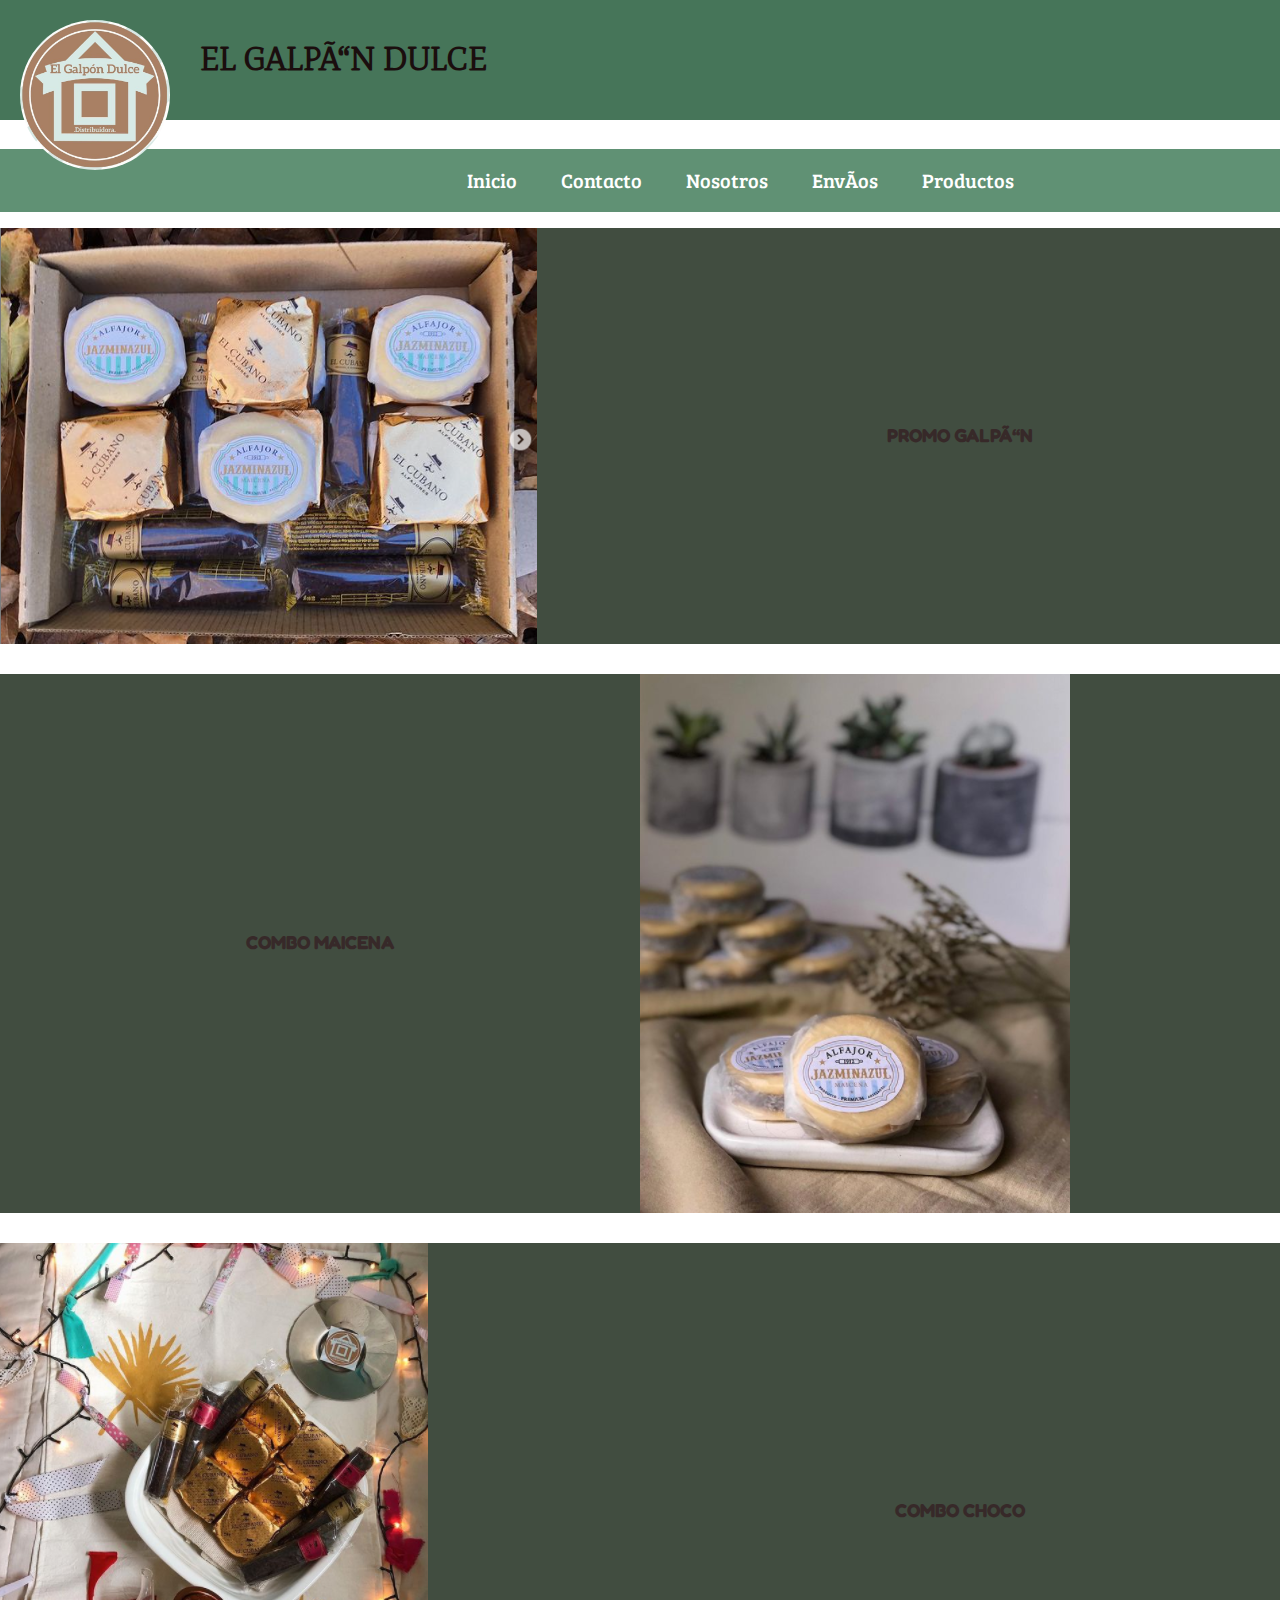
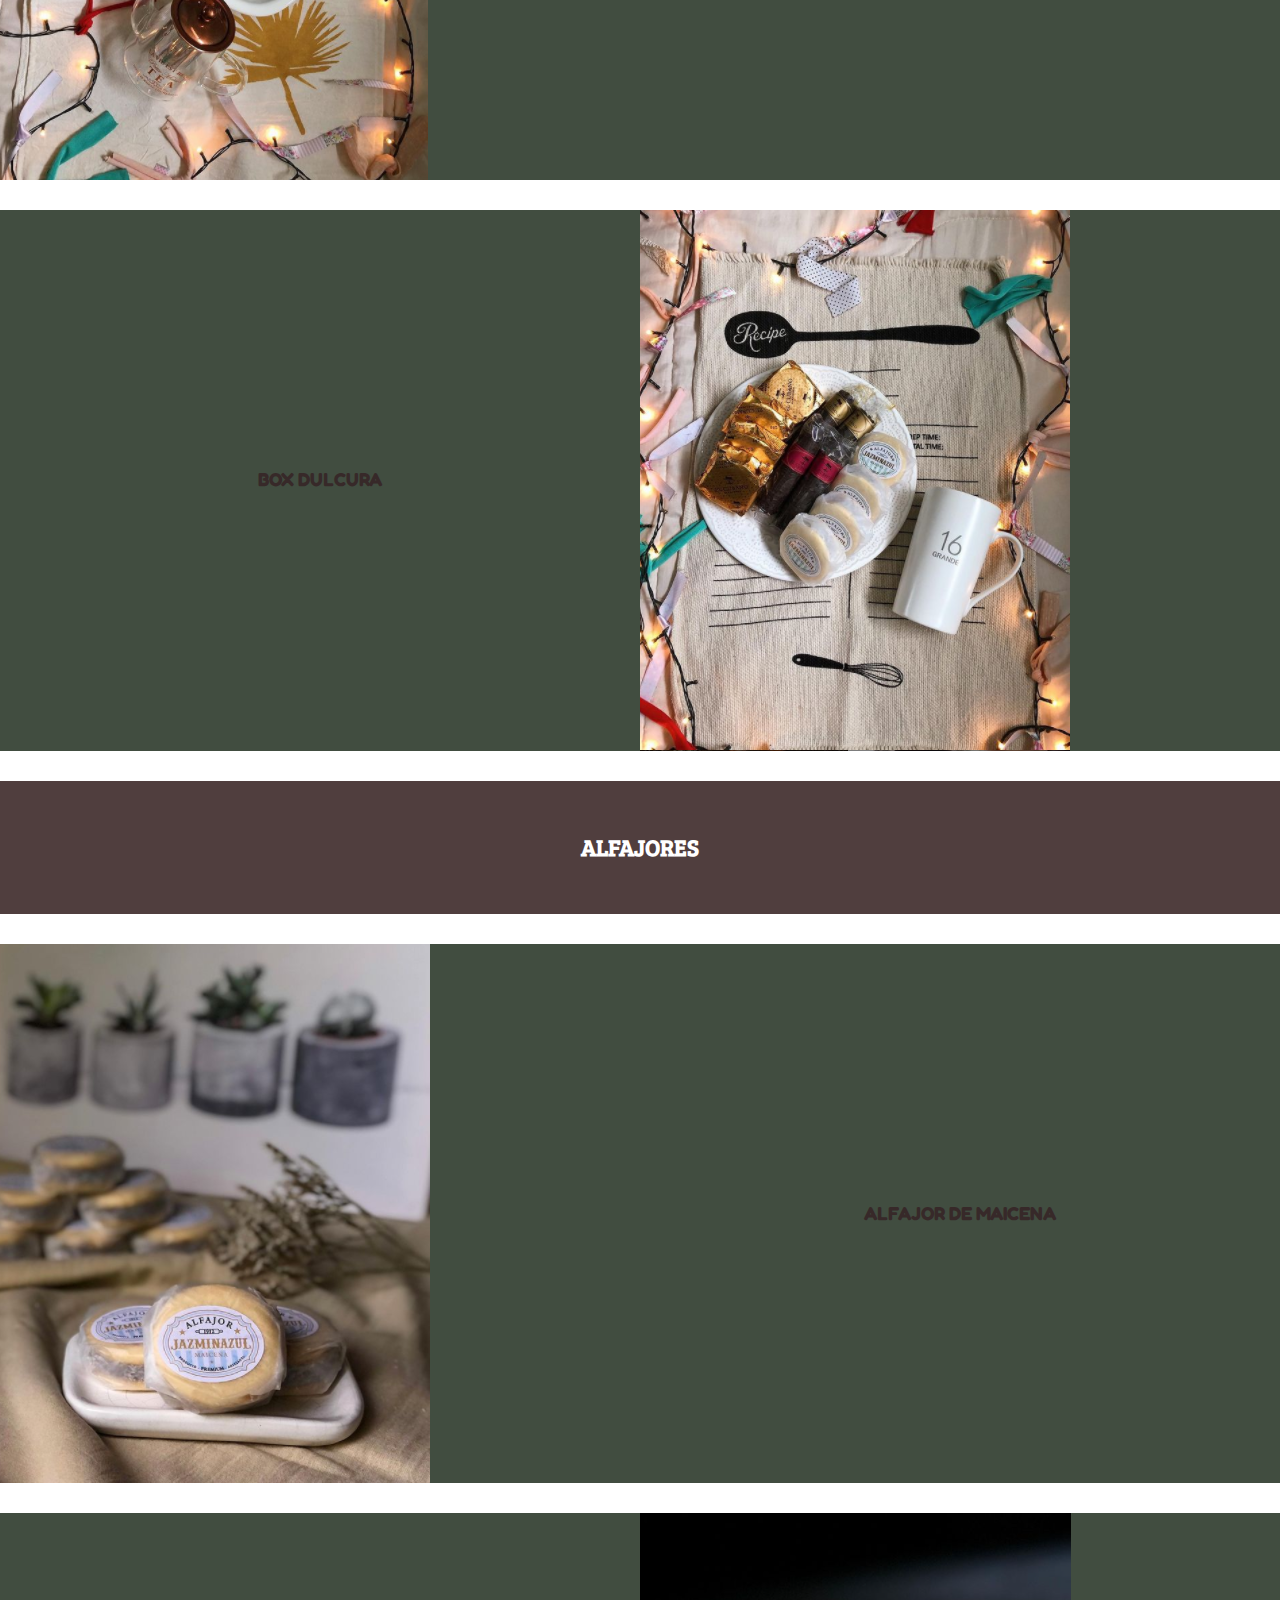
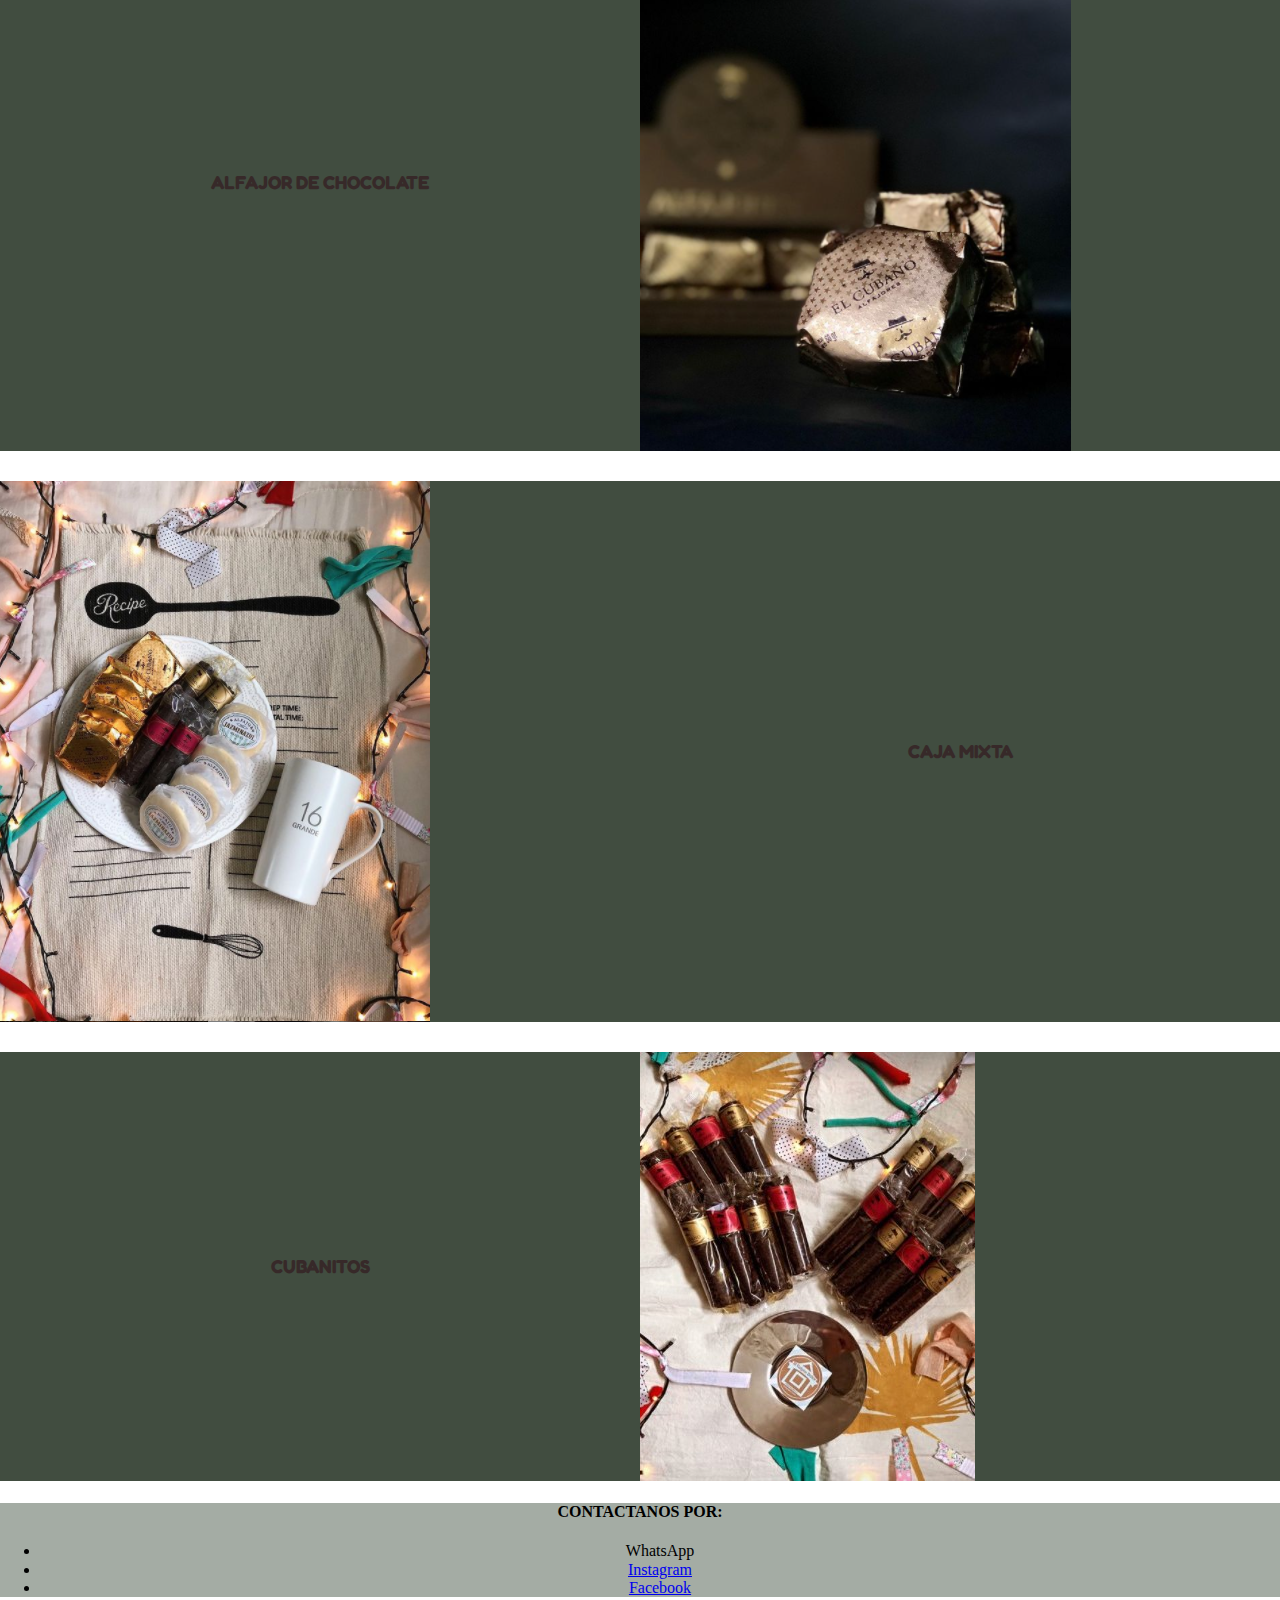
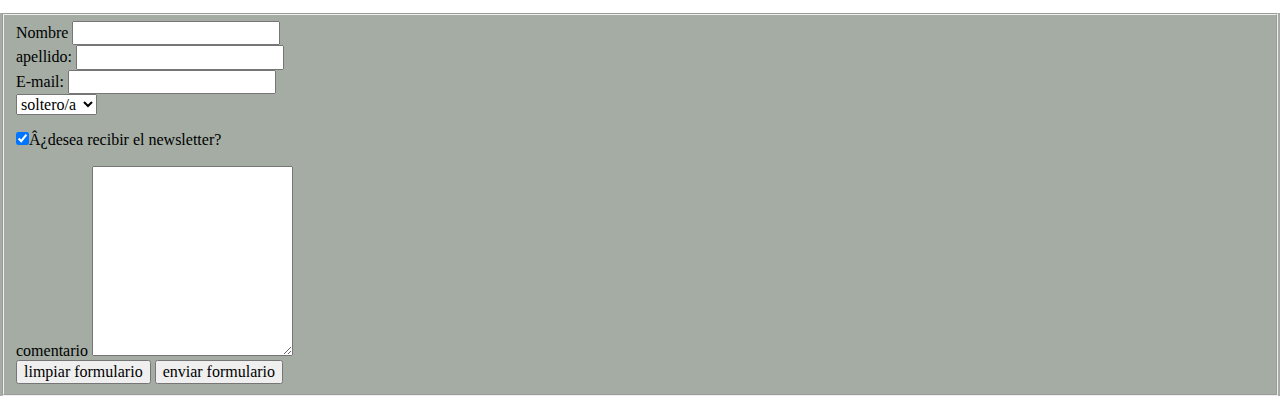
==== paginas.secundarias/index.html @ 16924c49 "first commit" ====
<DOCTYPE html>
    <html lang=”es”>

    <head>
        <meta charset=”utf-8” />
        <title>EL GALPON DULCE</title>
        <meta http-equiv="x-UA-Compatible" content="IE=edge">
        <meta name="viewport" content="width=device-width, initial-scale=1.0">
        <meta name=”description” content=“alfajores,chocolates,golisinas,cubanitos,dulces” />
        <meta name=”keyword” content=“alfajores,chocolates,golisinas,cubanitos,dulces”>
        <link rel="stylesheet" tipe="text/css" href="../css/normalize.css">
        <link href="https://fonts.googleapis.com/css2?family=Mate+SC&display=swap" rel="stylesheet">
<link rel="preconnect" href="https://fonts.gstatic.com">
<link href="https://fonts.googleapis.com/css2?family=Fredoka+One&display=swap" rel="stylesheet">
        <link rel="stylesheet" href="bootstrap/bootstrap-5.0.2-dist/css/bootstrap.min.css">
        <link rel="stylesheet" tipe="text/css" href="/css/estilos.css.css">
        <link rel="preconnect" href="https://fonts.gstatic.com">
        <link rel="preconnect" href="https://fonts.googleapis.com">
<link rel="preconnect" href="https://fonts.gstatic.com" crossorigin>
<link href="https://fonts.googleapis.com/css2?family=Bree+Serif&display=swap" rel="stylesheet">
<link rel="preconnect" href="https://fonts.googleapis.com">
<link rel="preconnect" href="https://fonts.gstatic.com" crossorigin>
<link href="https://fonts.googleapis.com/css2?family=Bree+Serif&display=swap" rel="stylesheet">

    </head>

    <body>
        <header> 
            <a href="index.html"><img src="/info galpon/logo.png"></a>         
            <h1>EL GALPÓN DULCE</h1>  
        </header>
        </div>

        <section>

            <div class="respmenu">
                <input type="checkbox">
                <i class="fas fa-bars"></i>
                <i class="fas fa-times"></i>
                <nav>
                  <ul>
                    <li><a href="/paginas.secundarias/inicio.html" style="color:white;text-decoration:none;">Inicio</a></li>
                    <li><a href="/paginas.secundarias/Contacto.html" style="color:white;text-decoration:none;">Contacto</a></li>
                    <li><a href="/paginas.secundarias/Nosotros.html" style="color:white;text-decoration:none;">Nosotros</a></li>
                    <li><a href="/paginas.secundarias/Envios.html" style="color:white;text-decoration:none;">Envíos</a></li>
                    <li><a href="/paginas.secundarias/PRODUCTOS.html" style="color:white;text-decoration:none;">Productos</a></li>
                  </ul>
                </nav>
              </div>
            </section>




        <div>
        <section>

        <div class="grid-conteiner">
            
            <div class="caja" onclick="location.href='/paginas.secundarias/PromoGalpon.html';"&nbsp;>
                        <img class="foto" src="/info galpon/fotodeFondo.png" alt="promo galpon"/>
                        <h3 class="texto"><a href="PromoGalpon.html" style="color: rgb(55, 41, 41);text-decoration: none;">PROMO GALPÓN</a></h3>
            </div>
       
            <div class="caja" onclick="location.href='/paginas.secundarias/ComboMaicena.html';"&nbsp;>
                        <h3 class="texto"><a href="ComboMaicena.html" style="color: rgb(55, 41, 41);text-decoration: none;">COMBO MAICENA</a></h3>
                        <img class="foto" src="/info galpon/alfajordeMaicenaEnvuelto.png" alt="combo maicena"/> 
            </div>  

        
            <div class="caja" onclick="location.href='/paginas.secundarias/ComboChoco.html';"&nbsp;>
                        <img class="foto" src="/info galpon/comboChoco.png" alt="combo choco"/>
                        <h3 class="texto"><a href="ComboChoco.html" style="color: rgb(55, 41, 41);text-decoration: none;">COMBO CHOCO</a></h3>
            </div>


            <div class="caja" onclick="location.href='/paginas.secundarias/BoxDulzura.html';"&nbsp;>
                        <h3 class="texto"><a href="/paginas.secundarias/BoxDulzura.html" style="color: rgb(55, 41, 41);text-decoration:none ;"></a>BOX DULCURA</a></h3>
                        <img class="foto" src="/info galpon/boxDulzura.png" alt="box dulcura"/>
            </div>


            <div id="alfajores"><h3><a href="alfajores.html" style="text-decoration:none;"></a>ALFAJORES</a></h3></div>

            
            <div class="caja" onclick="location.href='/paginas.secundarias/alfajorDeMaicena.html';"&nbsp;>
                        <img class="foto" src="/info galpon/alfajordeMaicenaEnvuelto.png" alt="alfajor de maicena"/>
                        <h3 class="texto"><a href="alfajorDeMaicena.html" style="color: rgb(55, 41, 41);text-decoration:none ;">ALFAJOR DE MAICENA</a></h3>
            </div>



            <div class="caja" onclick="location.href='/paginas.secundarias/alfajorDeChocolate.html';"&nbsp;>
                        <h3 class="texto"><a href="/paginas.secundarias/alfajorDeChocolate.html" style="color: rgb(55, 41, 41);text-decoration:none ;">ALFAJOR DE CHOCOLATE</a></h3>
                        <img class="foto" src="/info galpon/alfajordechocolateEnvuelto.png" alt="alfajor de chocolate"/>
            </div>
    


            <div class="caja" onclick="location.href='/paginas.secundarias/cajaMixta.html';"&nbsp;>
                        <img class="foto" src="/info galpon/boxDulzura.png" alt="alfajores mixta"/>
                        <h3 class="texto"><a href="/paginas.secundarias/cajaMixta.html" style="color: rgb(55, 41, 41);text-decoration: none;">CAJA MIXTA</a></h3>
            </div>


            <div class="caja" onclick="location.href='/paginas.secundarias/cuabanitos.html';"&nbsp;>
                        <h3 class="texto"><a href="cuabanitos.html" style="color: rgb(55, 41, 41);text-decoration: none;">CUBANITOS</a></h3>
                        <img class="foto" src="/info galpon/cubanitos.jpg" alt="cubanitos"/>
            </div>



        </section>
            <footer>
                <h4>CONTACTANOS POR:</h4>
                <ul>
                    <li>WhatsApp</li>
                    <li><a href="https://www.instagram.com/elgalpondulce/?hl=es">Instagram</a></li>
                    <li><a href="https://www.facebook.com/El-Galp%C3%B3n-Dulce-113987447071056/">Facebook</a></li>
                </ul>

        </div>
                <form id="app-login" action="process.php" method="POST" enctype="text/plain">
                <fieldset>
                    <div>
                        <label for="name">Nombre</label>
                        <input type="name" id="name" name="user-name">
                    </div>
                    <div>                   
                        <label for="surname">apellido:</label>
                        <input type="text" id="surname" name="user_name">
                    </div>
                    <div>                   
                <label for="mail">E-mail:</label>
                <input type="email" id="mail" name="user_mail">
                    </div>
                    <div>
                        <label for="estado"></label>
                        <select name="estado">
                            <option value="soltero/a">soltero/a</option>
                            <option value="casado/a">casado/a</option>
                            <option value="en pareja">en pareja</option>
                    </select>
                    </div>
                    <div>
                    <p><input type="checkbox" value="newsletter" checked/>¿desea recibir el newsletter?</p>
                    </div>
                    <div>
                        <label for="comentario">comentario</label>
                        <textarea cols="20" rows="10"></textarea>
                    </div>
                    <div>
                        <input type="reset" value="limpiar formulario">
                        <input type="submit" value="enviar formulario">
                    </div>
                </fieldset>
                </form>
            </footer>
                <script src="/bootstrap/bootstrap-5.0.2-dist/js/bootstrap.bundle.min.js.map"></script>
        </body>
    </html>
---- css/estilos.css.css ----
/*resolucion para dispositivos moviles muy pequeños*/
@media(max-width:575px){
        /**Sección HEADER titulo/logo**/
    
        header {color: #1b0e0e ; font-family:'Mate SC', serif; background: #467559 ;padding: 20px;width: 100%;}
    
        header img{border-radius: 50%;width: 70px;float: left; color: #2a9c9c;position: relative;z-index: 200;margin-right: 30px;}
        
        /**Sección NAVEGACIÓN**/
        section{font-family: 'Bree Serif', serif;font-size: 20px}
  
        .respmenu a {
          color: inherit;
          text-decoration: none;
          display: block;
          padding: 10px 20px;
          border-bottom: 2px solid rgb(55, 41, 41) ;
          max-width: 200px;
          background:#414d40;
          font-variant: small-caps;
          text-shadow: 1px 1px black;
        }
        .respmenu input[type="checkbox"], .respmenu .fa-bars, .respmenu .fa-times {
          position: absolute;
          box-sizing: border-box;
          margin: 0;
          padding: 0;
          right: 0;
          top: 0;
          width: 48px;
          height: 48px;
        }
        
        .respmenu .fa-bars, .respmenu .fa-times {
          font-size: 48px;
          pointer-events: none;
      
        }
        
        .respmenu input[type="checkbox"] {
          opacity:1;background-color:#467559 ;
        }
        
        .respmenu {
          color:rgb(255, 255, 255);
          position: relative;
          background: #414d40;
          min-height: 48px;
        }
        
        .respmenu nav {
          display: none;
        }
        
        .respmenu input:checked ~ nav {
          display: block;
        }
        
        .respmenu input:checked ~ .fa-bars {
          display: none;
        }
        
        .respmenu input:not(:checked) ~ .fa-times {
          display: none;
        }
        
        /**SECCIÓN**/
        .grid-conteiner{display: grid;grid-template-columns: 100%;width: 100%;row-gap: 30px;;}
        .caja { grid-template-columns: 50% 50%;background: #414d40;display: flex; align-items: center;display: grid;width:100%;}
        .caja:hover{border:2px solid #609174;}
         .caja .texto{text-align: center;font-family: 'Fredoka One', cursive;color: rgb(55, 41, 41);}
        .grid-conteiner .caja .foto {justify-content: right;}
        #alfajores {font-size: 20px; text-align: center;background:#503e3e; padding: 30px 30px;font-family: 'Bree Serif', serif; color: rgb(255, 255, 255)}
        .caja b{font-family: 'Mate SC', serif; text-align: center;}
        /**Sección FORMULARIO**/
        footer {text-align: center;border-left: 0px;background: #626f6193;}
        form{background-color:#626f6193;}
        
        .nosotros{background:#414d40}
        .nosotros h2{text-align: center;font-family: 'Fredoka One', cursive; color: #4b2929;padding-top: 15px;font-size: 20px;}
        .nosotros p{font-family: 'Mate SC', serif;display: flex; text-align: center; align-items: center;width: 70%;;font-size: 20px;color: white;margin: 10px;padding-bottom: 10px;width:auto;}
        .contacto{background:#414d40}
        .contacto h1{font-family: 'Fredoka One', cursive; color: #4b2929;padding-top: 15px;font-size: 30px;}
        .contacto li{font-family: 'Mate SC', serif;font-size: 25px;color: white;margin: 10px}
}

/*resolucion para dispositivos moviles pequeños*/
@media(min-width: 576px) and (max-width: 767px){
        /**Sección HEADER titulo/logo**/
    
        header {color: #1b0e0e ; font-family:'Mate SC', serif; background: #467559 ;padding: 20px;}
    
        header img{border-radius: 50%;width: 70px;float: left; color: #2a9c9c;position: relative;z-index: 200;margin-right: 30px;}
        
        /**Sección NAVEGACIÓN**/
        section{font-family: 'Bree Serif', serif;font-size: 20px}
  
        .respmenu a {
          color: inherit;
          text-decoration: none;
          display: block;
          padding: 10px 20px;
          border-bottom: 2px solid rgb(55, 41, 41) ;
          max-width: 200px;
          background:#414d40;
          font-variant: small-caps;
          text-shadow: 1px 1px black;
        }
        .respmenu input[type="checkbox"], .respmenu .fa-bars, .respmenu .fa-times {
          position: absolute;
          box-sizing: border-box;
          margin: 0;
          padding: 0;
          right: 0;
          top: 0;
          width: 48px;
          height: 48px;
        }
        
        .respmenu .fa-bars, .respmenu .fa-times {
          font-size: 48px;
          pointer-events: none;
      
        }
        
        .respmenu input[type="checkbox"] {
          opacity:1; background-color:#467559 ;
        }
        
        .respmenu {
          color:rgb(255, 255, 255);
          position: relative;
          background: #414d40;
          min-height: 48px;
        }
        
        .respmenu nav {
          display: none;
        }
        
        .respmenu input:checked ~ nav {
          display: block;
        }
        
        .respmenu input:checked ~ .fa-bars {
          display: none;
        }
        
        .respmenu input:not(:checked) ~ .fa-times {
          display: none;
        }
        
        /**SECCIÓN**/
        .grid-conteiner{display: grid;grid-template-columns: 100%;width: 100%;row-gap: 30px;;}
        .caja { grid-template-columns: 50% 50%;background: #414d40;display: flex; align-items: center;display: grid;width: 100%;}
        .caja:hover{border:2px solid #609174;}
         .caja .texto{text-align: center;font-family: 'Fredoka One', cursive;color: rgb(55, 41, 41);}
        .grid-conteiner .caja .foto {justify-content: right;}
        #alfajores {font-size: 20px; text-align: center;background:#503e3e; padding: 30px 30px;font-family: 'Bree Serif', serif; color: rgb(255, 255, 255)}
        .caja b{font-family: 'Mate SC', serif; text-align: center;}
        /**Sección FORMULARIO**/
        footer {text-align: center;border-left: 0px;background: #626f6193;}
        form{background-color:#626f6193;}
        
        .nosotros{background:#414d40; width: auto;}
        .nosotros h2{text-align: center;font-family: 'Fredoka One', cursive; color: #4b2929;padding-top: 15px;font-size: 20px;}
        .nosotros p{font-family: 'Mate SC', serif;display: flex; text-align: center; align-items: center;width: 70%;;font-size: 20px;color: white;margin: 10px;padding-bottom: 10px;width:auto;}
        .contacto{background:#414d40}
        .contacto h1{font-family: 'Fredoka One', cursive; color: #4b2929;padding-top: 15px;font-size: 30px;}
        .contacto li{font-family: 'Mate SC', serif;font-size: 25px;color: white;margin: 10px}
}

/*resolucion para tablets*/
/*resolucion para pc de escritorio*/
@media(min-width: 768px){
    
    /**Sección HEADER titulo/logo**/
    .respmenu input[type="checkbox"]{opacity: 0;}
     header {color: #1b0e0e ; font-family:'Mate SC', serif; background: #467559 ;padding: 20px;}
    
    header img{border-radius: 50%;width: 150px;float: left; color: #2a9c9c;position: relative;z-index: 200;margin-right: 30px;}
    
    /**Sección NAVEGACIÓN**/
    nav{position: sticky;top:0px;text-align: center;z-index: 100;background:#609174;}
    nav ul li{display: inline-block;padding:20px;font-family: 'Bree Serif', serif;font-size: 20px;}
    
    /**SECCIÓN**/
    .grid-conteiner{display: grid;grid-template-columns: 100%;width: 100%;row-gap: 30px;;}
    .caja { grid-template-columns: 50% 50%;background: #414d40;display: flex; align-items: center;display: grid;}
    .caja:hover{border:2px solid #609174;}
     .caja .texto{text-align: center;font-family: 'Fredoka One', cursive;color: rgb(55, 41, 41);}
    .grid-conteiner .caja .foto {justify-content: right;}
    #alfajores {font-size: 20px; text-align: center;background:#503e3e; padding: 30px 30px;font-family: 'Bree Serif', serif; color: rgb(255, 255, 255)}
    .caja b{font-family: 'Mate SC', serif; text-align: center;}
    /**Sección FORMULARIO**/
    footer {text-align: center;border-left: 0px;background: #626f6193;}
    form{background-color:#626f6193;}
    
    .nosotros{background:#414d40}
    .nosotros h2{text-align: center;font-family: 'Fredoka One', cursive; color: #4b2929;padding-top: 15px;font-size: 30px;}
    .nosotros p{font-family: 'Mate SC', serif;display: flex; text-align: center; align-items: center;width: 70%;padding-left: 25%;font-size: 30px;color: white;margin: 10px;padding-bottom: 10px;}
    .contacto{background:#414d40}
    .contacto h1{font-family: 'Fredoka One', cursive; color: #4b2929;padding-top: 15px;font-size: 30px;}
    .contacto li{font-family: 'Mate SC', serif;font-size: 25px;color: white;margin: 10px}}
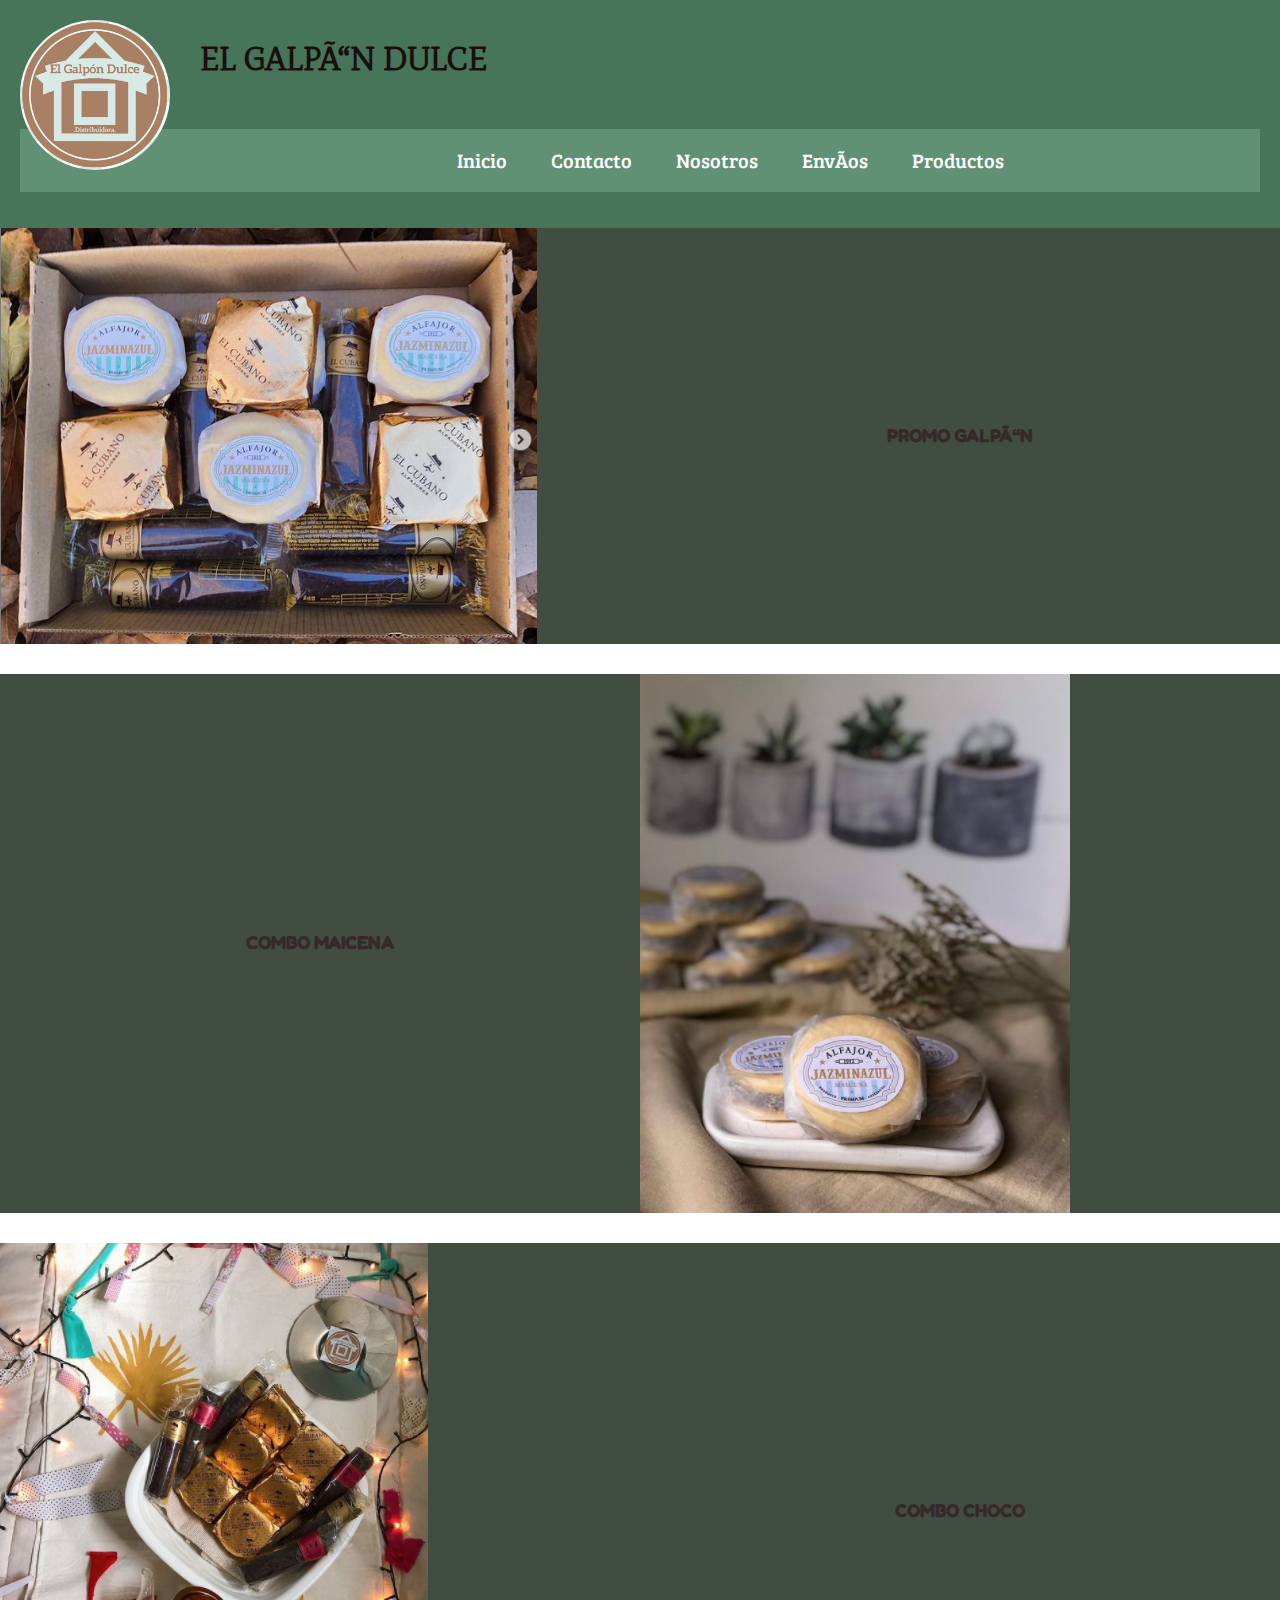
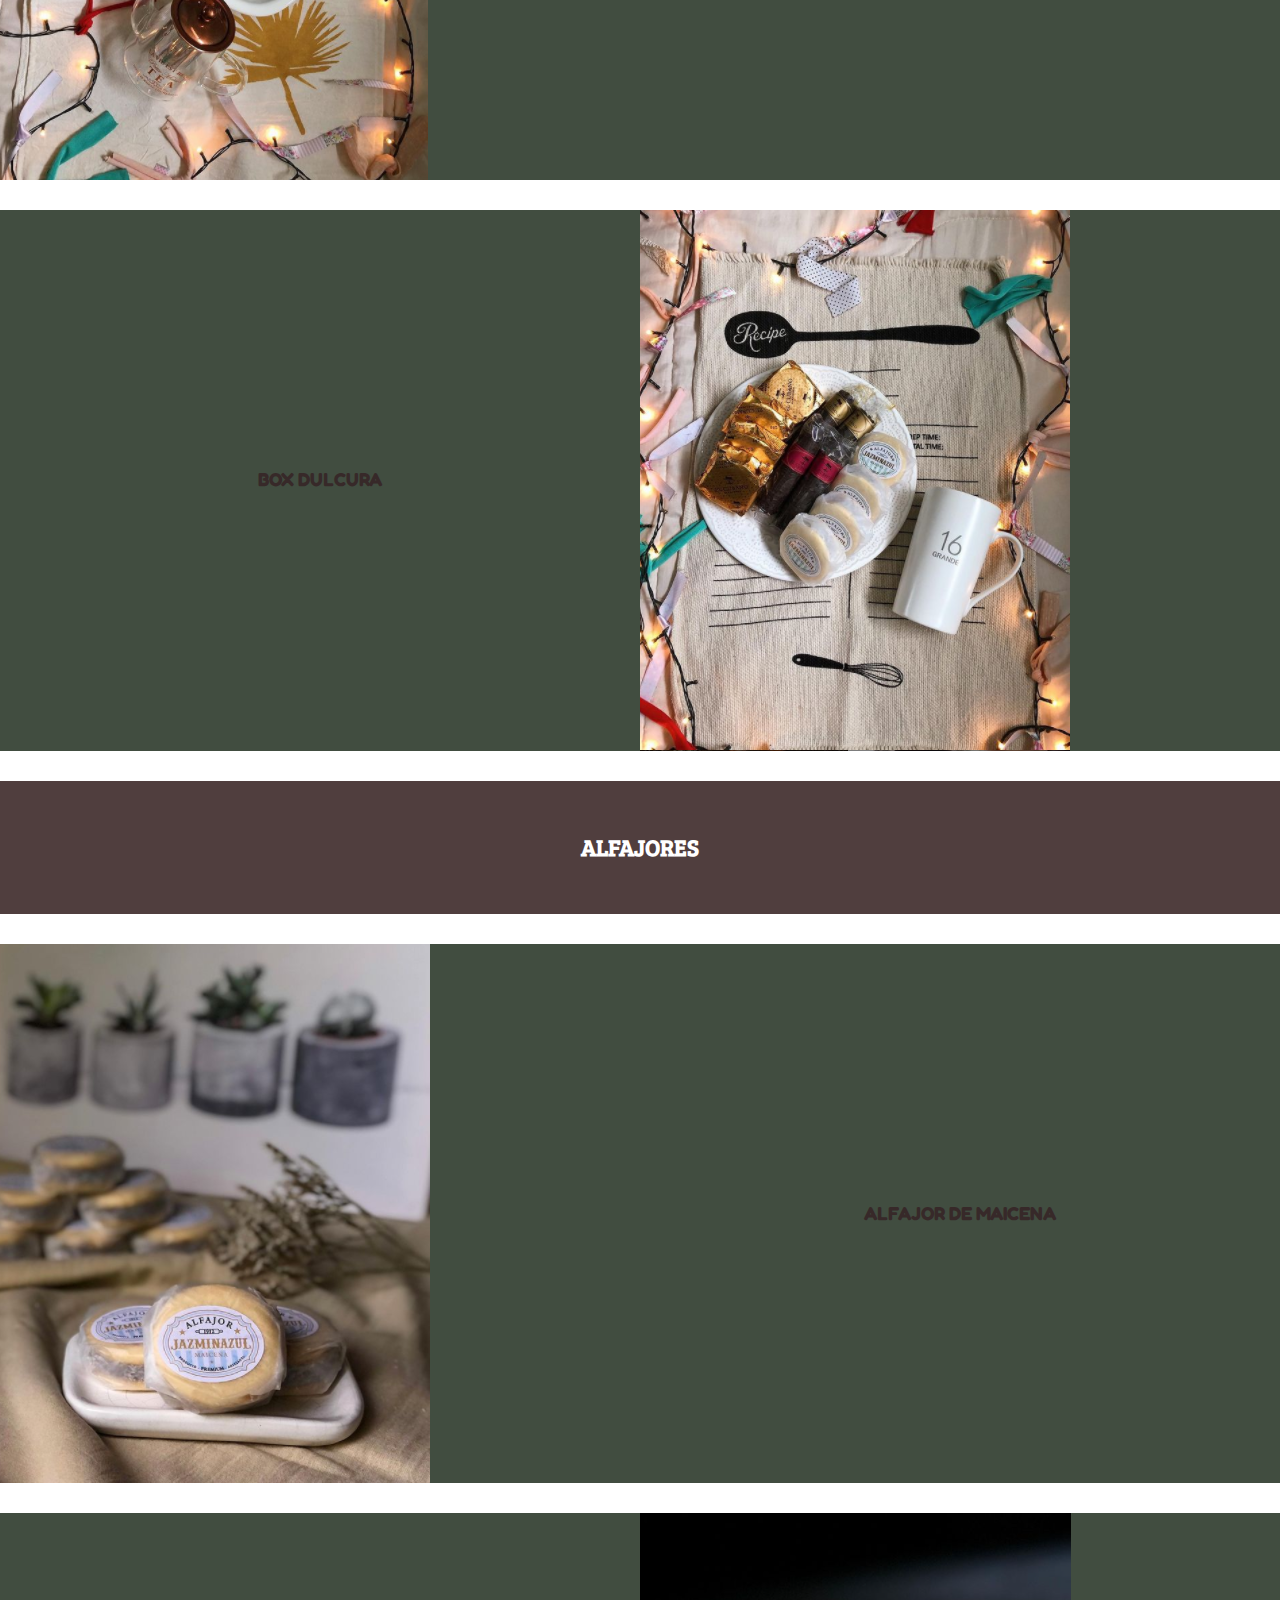
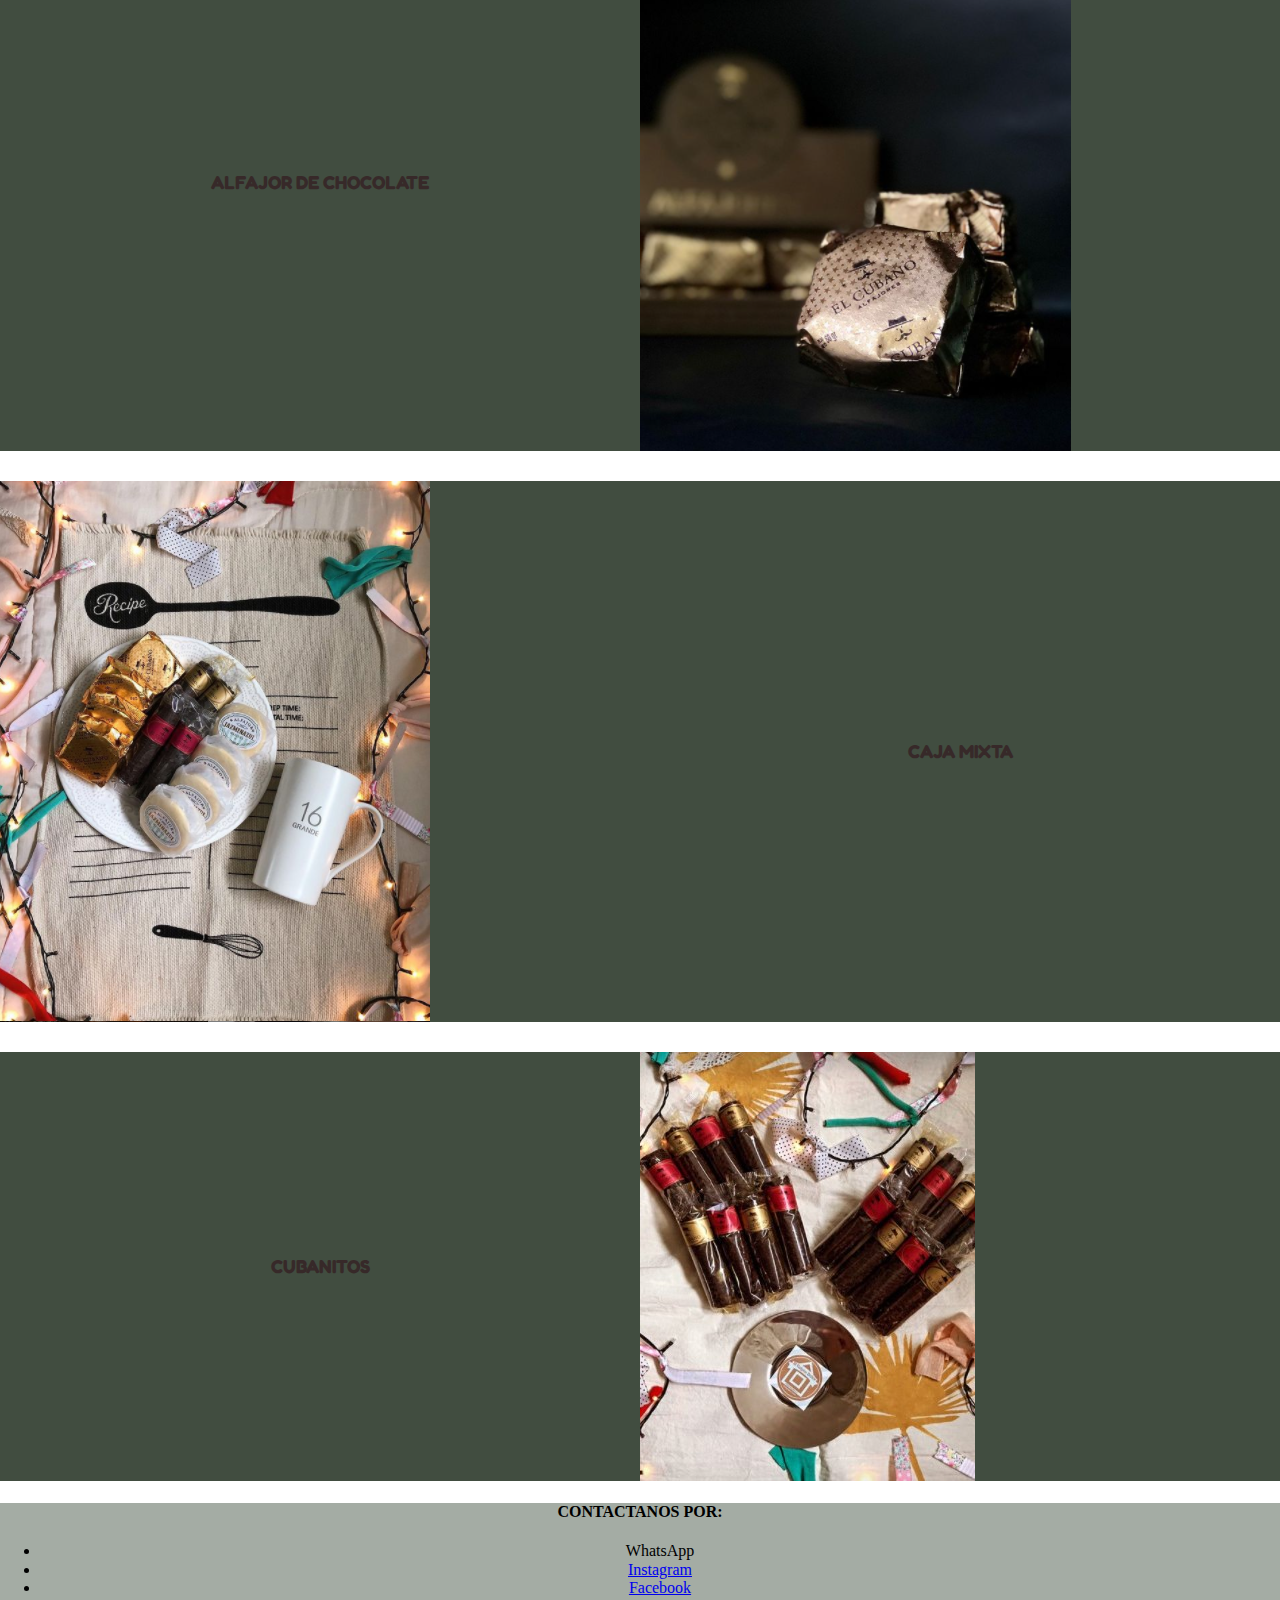
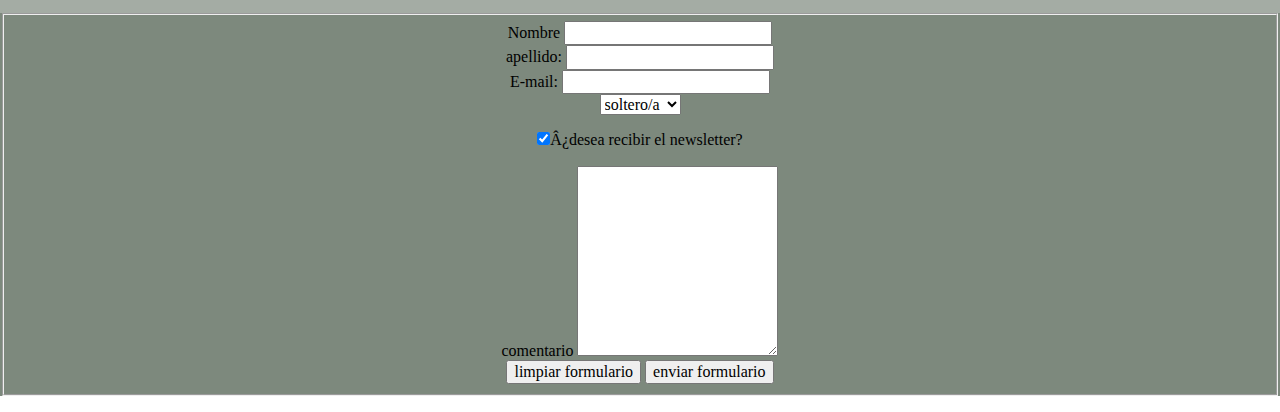
==== commit 74c1ceb3: "se agrega el proyecto" ====
--- a/paginas.secundarias/index.html
+++ b/paginas.secundarias/index.html
@@ -1,6 +1,5 @@
 <DOCTYPE html>
     <html lang=”es”>
-
     <head>
         <meta charset=”utf-8” />
         <title>EL GALPON DULCE</title>
@@ -8,31 +7,26 @@
         <meta name="viewport" content="width=device-width, initial-scale=1.0">
         <meta name=”description” content=“alfajores,chocolates,golisinas,cubanitos,dulces” />
         <meta name=”keyword” content=“alfajores,chocolates,golisinas,cubanitos,dulces”>
+        <link rel="stylesheet" href="bootstrap/bootstrap-5.0.2-dist/css/bootstrap.min.css">
         <link rel="stylesheet" tipe="text/css" href="../css/normalize.css">
         <link href="https://fonts.googleapis.com/css2?family=Mate+SC&display=swap" rel="stylesheet">
-<link rel="preconnect" href="https://fonts.gstatic.com">
-<link href="https://fonts.googleapis.com/css2?family=Fredoka+One&display=swap" rel="stylesheet">
-        <link rel="stylesheet" href="bootstrap/bootstrap-5.0.2-dist/css/bootstrap.min.css">
+        <link rel="preconnect" href="https://fonts.gstatic.com">
+        <link href="https://fonts.googleapis.com/css2?family=Fredoka+One&display=swap" rel="stylesheet">
         <link rel="stylesheet" tipe="text/css" href="/css/estilos.css.css">
         <link rel="preconnect" href="https://fonts.gstatic.com">
         <link rel="preconnect" href="https://fonts.googleapis.com">
-<link rel="preconnect" href="https://fonts.gstatic.com" crossorigin>
-<link href="https://fonts.googleapis.com/css2?family=Bree+Serif&display=swap" rel="stylesheet">
-<link rel="preconnect" href="https://fonts.googleapis.com">
-<link rel="preconnect" href="https://fonts.gstatic.com" crossorigin>
-<link href="https://fonts.googleapis.com/css2?family=Bree+Serif&display=swap" rel="stylesheet">
-
+        <link rel="preconnect" href="https://fonts.gstatic.com" crossorigin>
+        <link href="https://fonts.googleapis.com/css2?family=Bree+Serif&display=swap" rel="stylesheet">
+        <link rel="preconnect" href="https://fonts.googleapis.com">
+        <link rel="preconnect" href="https://fonts.gstatic.com" crossorigin>
+        <link href="https://fonts.googleapis.com/css2?family=Bree+Serif&display=swap" rel="stylesheet">
+        <link rel="stylesheet" href="/css/ent/estilos.sass">
     </head>
 
     <body>
         <header> 
             <a href="index.html"><img src="/info galpon/logo.png"></a>         
             <h1>EL GALPÓN DULCE</h1>  
-        </header>
-        </div>
-
-        <section>
-
             <div class="respmenu">
                 <input type="checkbox">
                 <i class="fas fa-bars"></i>
@@ -46,13 +40,10 @@
                     <li><a href="/paginas.secundarias/PRODUCTOS.html" style="color:white;text-decoration:none;">Productos</a></li>
                   </ul>
                 </nav>
-              </div>
-            </section>
+            </div>
+        </header>
 
 
-
-
-        <div>
         <section>
 
         <div class="grid-conteiner">
@@ -158,4 +149,4 @@
             </footer>
                 <script src="/bootstrap/bootstrap-5.0.2-dist/js/bootstrap.bundle.min.js.map"></script>
         </body>
-    </html>+    </html>
--- a/css/estilos.css.css
+++ b/css/estilos.css.css
@@ -7,7 +7,7 @@
         header img{border-radius: 50%;width: 70px;float: left; color: #2a9c9c;position: relative;z-index: 200;margin-right: 30px;}
         
         /**Sección NAVEGACIÓN**/
-        section{font-family: 'Bree Serif', serif;font-size: 20px}
+        .respmenu{font-family: 'Bree Serif', serif;font-size: 20px}
   
         .respmenu a {
           color: inherit;
@@ -93,7 +93,7 @@
         header img{border-radius: 50%;width: 70px;float: left; color: #2a9c9c;position: relative;z-index: 200;margin-right: 30px;}
         
         /**Sección NAVEGACIÓN**/
-        section{font-family: 'Bree Serif', serif;font-size: 20px}
+        .respmenu{font-family: 'Bree Serif', serif;font-size: 20px}
   
         .respmenu a {
           color: inherit;
